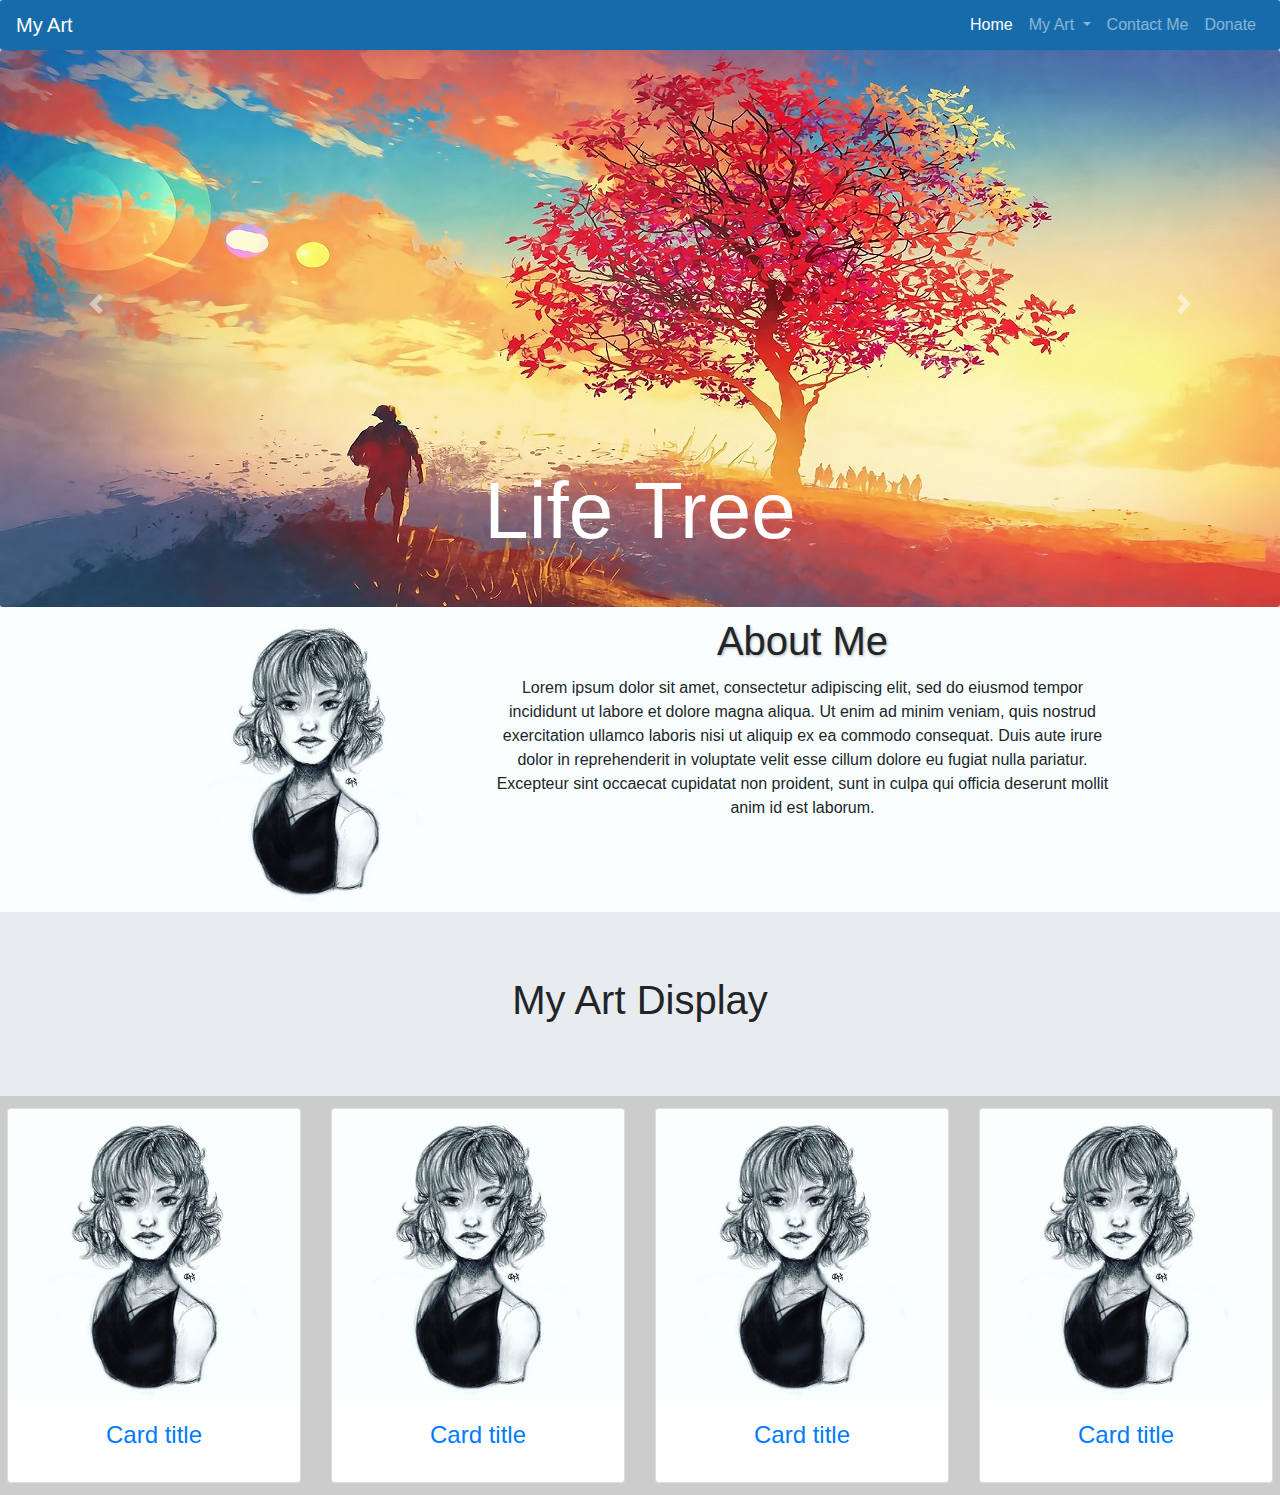
==== ArtWebSite/index.html @ 825c67de "Add files via upload" ====
<!DOCTYPE html>
<html>

<head>
  <meta charset="utf-8">
  <title>ArtLand</title>
  <link rel="stylesheet" href="css\BootStrap\bootstrap-grid.min.css" />
  <link rel="stylesheet" href="css\BootStrap\bootstrap.min.css" />
  <link rel="stylesheet" href="css\index.css" />

</head>

<body>

  <div class="container-fluid">
    <!-- ####################  NavBar  ####################  -->

    <nav class="navbar navbar-expand-lg navbar-dark">

      <a class="navbar-brand" href="#">My Art</a>
      <button class="navbar-toggler" type="button" data-toggle="collapse" data-target="#navbarSupportedContent" aria-controls="navbarSupportedContent" aria-expanded="false" aria-label="Toggle navigation">
    <span class="navbar-toggler-icon"></span>
  </button>

      <div class="collapse navbar-collapse" id="navbarSupportedContent">
        <ul class="navbar-nav ml-auto">
          <li class="nav-item active">
            <a class="nav-link" href="#">Home <span class="sr-only">(current)</span></a>
          </li>
          <li class="nav-item dropdown">
            <a class="nav-link dropdown-toggle" href="#" id="navbarDropdown" role="button" data-toggle="dropdown" aria-haspopup="true" aria-expanded="false">
          My Art
        </a>
            <div class="dropdown-menu" aria-labelledby="navbarDropdown">
              <a class="dropdown-item" href="#">Sketches</a>
              <div class="dropdown-divider"></div>
              <a class="dropdown-item" href="#">Animations</a>
              <div class="dropdown-divider"></div>
              <a class="dropdown-item" href="#">Gif</a>
              <div class="dropdown-divider"></div>
              <a class="dropdown-item" href="#">Digital Art</a>
            </div>
          </li>
          <li class="nav-item">
            <a class="nav-link" href="#">Contact Me</a>
          </li>
          <li class="nav-item">
            <a class="nav-link" href="#">Donate</a>
          </li>
        </ul>

      </div>
    </nav>
    <!-- ####################  carousel ####################  -->

    <div id="carouselExampleControls" class="carousel slide" data-ride="carousel">
      <div class="carousel-inner">
        <div class="carousel-item active">
          <img class="img-fluid d-block correction" src="assets\tithi-luadthong-digital-art-new.jpg" alt="First slide">
          <div class="carousel-caption d-none d-md-block">
            <h3 class="corousel-h3">Life Tree</h3>
          </div>
        </div>
        <div class="carousel-item">
          <img class="img-fluid d-block correction" src="assets\Serenity Digital Art_HD.jpg" alt="Second slide">
        </div>
        <div class="carousel-item">
          <img class="img-fluid d-block  correction" src="assets\touch_the_sky___90min_speedpaint_by_byzwa_dher-d873ctd.jpg" alt="Third slide">
        </div>
      </div>
      <a class="carousel-control-prev" href="#carouselExampleControls" role="button" data-slide="prev">
    <span class="carousel-control-prev-icon" aria-hidden="true"></span>
    <span class="sr-only">Previous</span>
  </a>
      <a class="carousel-control-next" href="#carouselExampleControls" role="button" data-slide="next">
    <span class="carousel-control-next-icon" aria-hidden="true"></span>
    <span class="sr-only">Next</span>
  </a>
    </div>

    <!--  ####################  AboutMe  ####################  -->

    <div class="container-flex AboutMe">
      <div class="row">
        <div class="col"></div>
        <div class="col-md-12 col-lg-3 AboutMe-img-cont">
          <img class="img-fluid AboutMe-pic" src="assets\ProfilePic.jpg" />
        </div>
        <div class="col-md-12 col-lg-6">
          <div class="row">
            <div class="col-12">
              <h1 class="AboutMe-h1">About Me</h1>
            </div>
          </div>
          <div class="row AboutMe-text">
            <div class="col-12">
              <p class="AboutMe-P">
                Lorem ipsum dolor sit amet, consectetur adipiscing elit, sed do eiusmod tempor incididunt ut labore et dolore magna aliqua. Ut enim ad minim veniam, quis nostrud exercitation ullamco laboris nisi ut aliquip ex ea commodo consequat. Duis aute irure dolor
                in reprehenderit in voluptate velit esse cillum dolore eu fugiat nulla pariatur. Excepteur sint occaecat cupidatat non proident, sunt in culpa qui officia deserunt mollit anim id est laborum.
              </p>
            </div>
          </div>
        </div>
        <div class="col"></div>
      </div>
    </div>


    <!--  ####################  Skill Display  ####################  -->
    <div class="Display-Container">
      <div class="jumbotron jumbotron-fluid">
        <div class="container">
          <h1 class="display-5">My Art Display</h1>
        </div>
      </div>
      <div class="card-container">
        <div class="row">
          <div class="col-lg-3 col-md-6 col-sm-12 card-padding">
            <a class="card-link" href="#">
              <div class="card">
                <img class="card-img-top" src="assets\ProfilePic.jpg" alt="Card image cap">
                <div class="card-body">
                  <h4 class="card-title">Card title</h4>
                </div>
              </div>
            </a>
          </div>
          <div class="col-lg-3 col-md-6 col-sm-12 card-padding">
            <a class="card-link" href="#">
              <div class="card">
                <img class="card-img-top" src="assets\ProfilePic.jpg" alt="Card image cap">
                <div class="card-body">
                  <h4 class="card-title">Card title</h4>
                </div>
              </div>
            </a>
          </div>
          <div class="col-lg-3 col-md-6 col-sm-12 card-padding">
            <a class="card-link" href="#">
              <div class="card">
                <img class="card-img-top" src="assets\ProfilePic.jpg" alt="Card image cap">
                <div class="card-body">
                  <h4 class="card-title">Card title</h4>
                </div>
              </div>
            </a>
          </div>
          <div class="col-lg-3 col-md-6 col-sm-12 card-padding">
            <a class="card-link" href="#">
              <div class="card">
                <img class="card-img-top" src="assets\ProfilePic.jpg" alt="Card image cap">
                <div class="card-body">
                  <h4 class="card-title">Card title</h4>
                </div>
              </div>
            </a>
          </div>
        </div>
      </div>
    </div>

    <!--  #################### footer  ####################  -->

    <div class="foot">
      <div class="row">

      </div>
    </div>
  </div>









  </div>

  <script src="https://code.jquery.com/jquery-3.2.1.slim.min.js" integrity="sha384-KJ3o2DKtIkvYIK3UENzmM7KCkRr/rE9/Qpg6aAZGJwFDMVNA/GpGFF93hXpG5KkN" crossorigin="anonymous"></script>
  <script src="https://cdnjs.cloudflare.com/ajax/libs/popper.js/1.12.3/umd/popper.min.js" integrity="sha384-vFJXuSJphROIrBnz7yo7oB41mKfc8JzQZiCq4NCceLEaO4IHwicKwpJf9c9IpFgh" crossorigin="anonymous"></script>
  <script src="https://maxcdn.bootstrapcdn.com/bootstrap/4.0.0-beta.2/js/bootstrap.min.js" integrity="sha384-alpBpkh1PFOepccYVYDB4do5UnbKysX5WZXm3XxPqe5iKTfUKjNkCk9SaVuEZflJ" crossorigin="anonymous"></script>

</body>

</html>
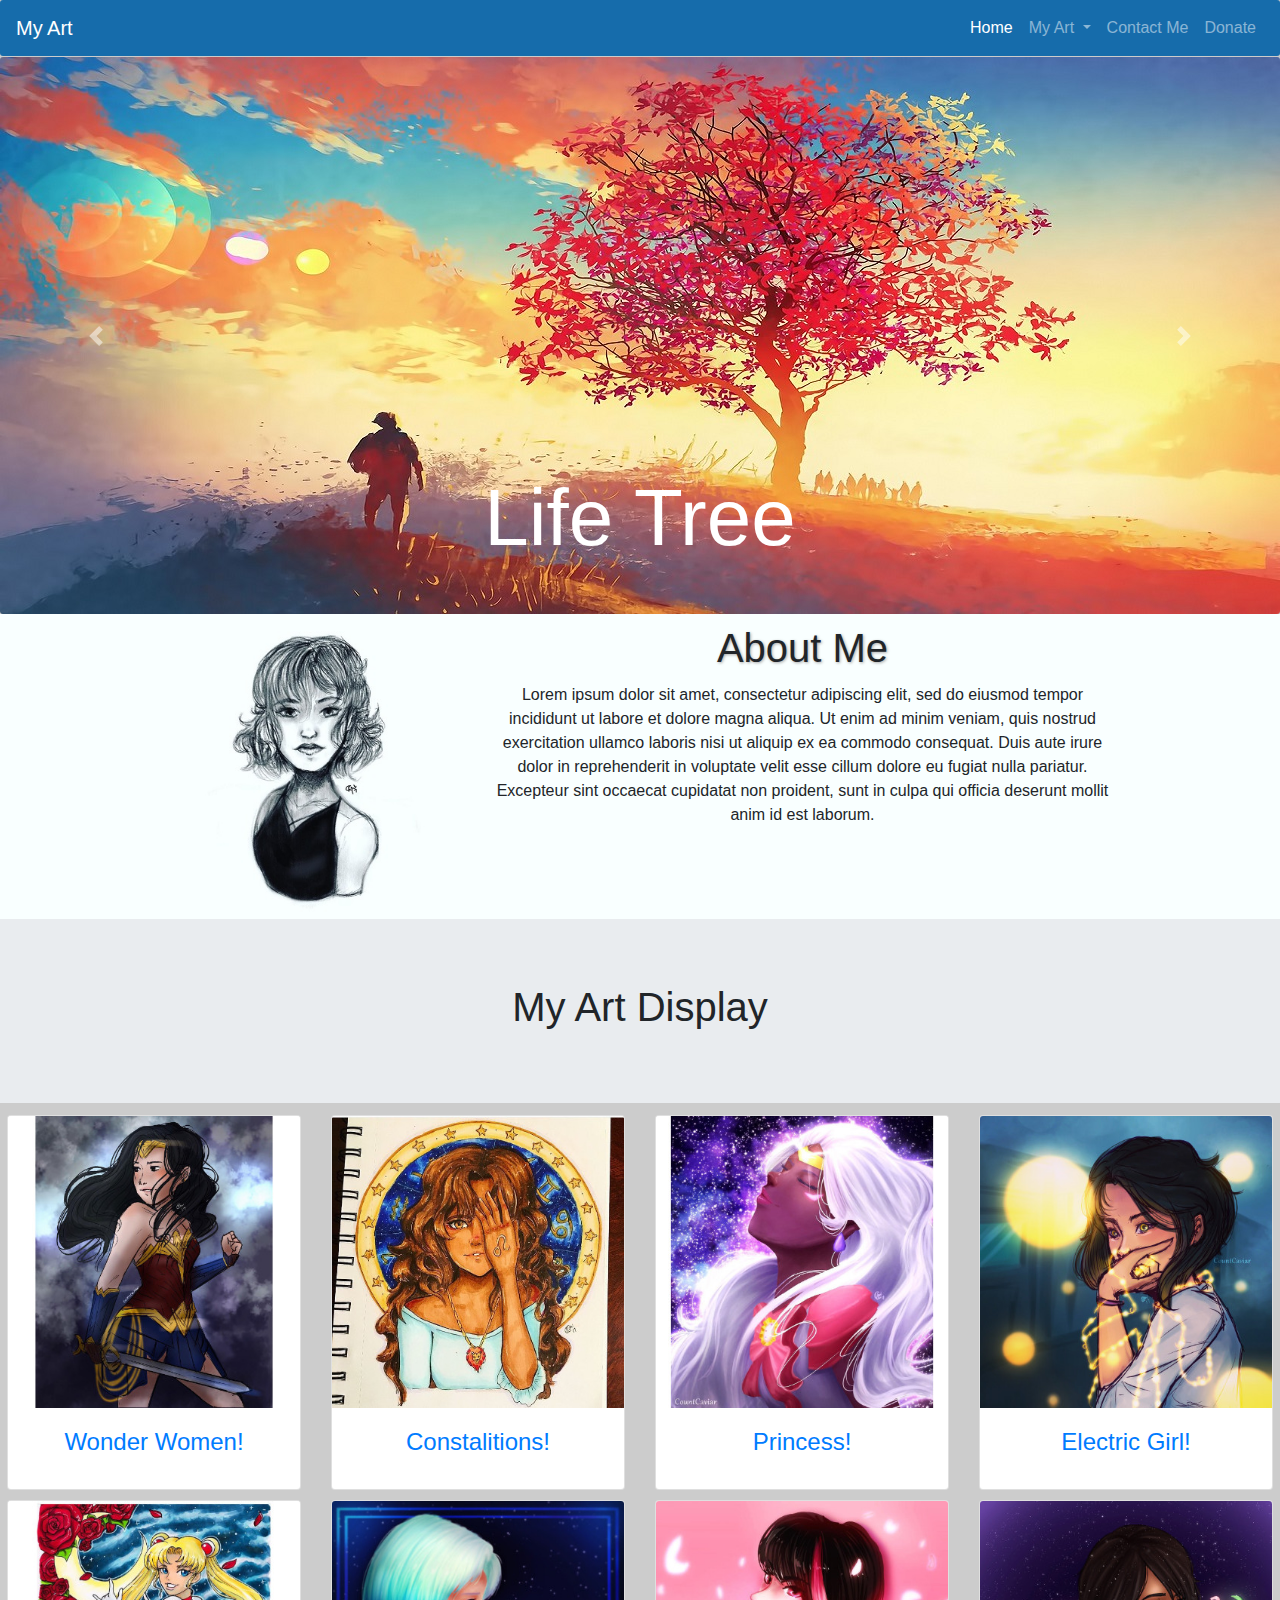
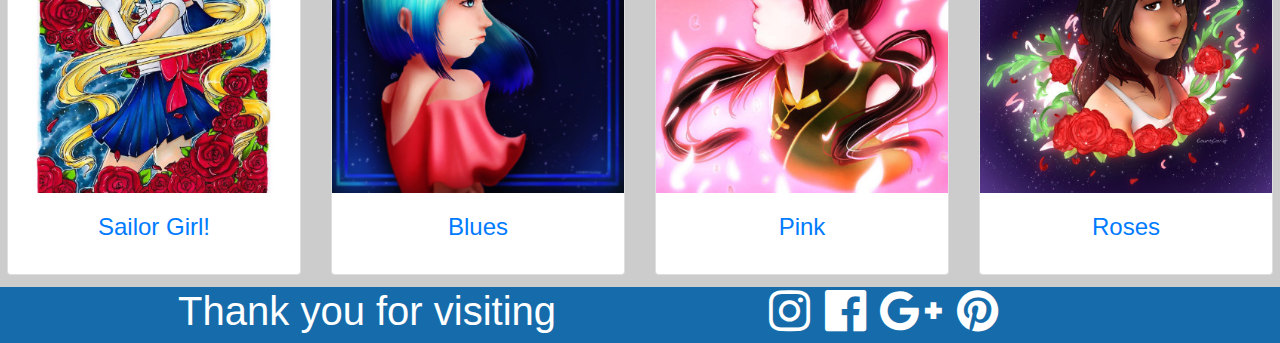
==== commit b575792b: "Add files via upload" ====
--- a/ArtWebSite/index.html
+++ b/ArtWebSite/index.html
@@ -4,6 +4,7 @@
 <head>
   <meta charset="utf-8">
   <title>ArtLand</title>
+  <link rel="stylesheet" href="https://maxcdn.bootstrapcdn.com/font-awesome/4.7.0/css/font-awesome.min.css" />
   <link rel="stylesheet" href="css\BootStrap\bootstrap-grid.min.css" />
   <link rel="stylesheet" href="css\BootStrap\bootstrap.min.css" />
   <link rel="stylesheet" href="css\index.css" />
@@ -84,7 +85,7 @@
       <div class="row">
         <div class="col"></div>
         <div class="col-md-12 col-lg-3 AboutMe-img-cont">
-          <img class="img-fluid AboutMe-pic" src="assets\ProfilePic.jpg" />
+          <img class="img-fluid AboutMe-pic" src="assets/ProfilePic.jpg" />
         </div>
         <div class="col-md-12 col-lg-6">
           <div class="row">
@@ -113,49 +114,8 @@
           <h1 class="display-5">My Art Display</h1>
         </div>
       </div>
-      <div class="card-container">
-        <div class="row">
-          <div class="col-lg-3 col-md-6 col-sm-12 card-padding">
-            <a class="card-link" href="#">
-              <div class="card">
-                <img class="card-img-top" src="assets\ProfilePic.jpg" alt="Card image cap">
-                <div class="card-body">
-                  <h4 class="card-title">Card title</h4>
-                </div>
-              </div>
-            </a>
-          </div>
-          <div class="col-lg-3 col-md-6 col-sm-12 card-padding">
-            <a class="card-link" href="#">
-              <div class="card">
-                <img class="card-img-top" src="assets\ProfilePic.jpg" alt="Card image cap">
-                <div class="card-body">
-                  <h4 class="card-title">Card title</h4>
-                </div>
-              </div>
-            </a>
-          </div>
-          <div class="col-lg-3 col-md-6 col-sm-12 card-padding">
-            <a class="card-link" href="#">
-              <div class="card">
-                <img class="card-img-top" src="assets\ProfilePic.jpg" alt="Card image cap">
-                <div class="card-body">
-                  <h4 class="card-title">Card title</h4>
-                </div>
-              </div>
-            </a>
-          </div>
-          <div class="col-lg-3 col-md-6 col-sm-12 card-padding">
-            <a class="card-link" href="#">
-              <div class="card">
-                <img class="card-img-top" src="assets\ProfilePic.jpg" alt="Card image cap">
-                <div class="card-body">
-                  <h4 class="card-title">Card title</h4>
-                </div>
-              </div>
-            </a>
-          </div>
-        </div>
+      <div class="card-container" id="CardContainer">
+
       </div>
     </div>
 
@@ -163,7 +123,15 @@
 
     <div class="foot">
       <div class="row">
-
+        <div class="col-lg-7">
+          <h1 class="Thankyounote">Thank you for visiting </h1>
+        </div>
+        <div class="col-lg-5 SocialMedia">
+          <a href="#" class="SMediaCont"><i class="fa fa-instagram fa-3x" aria-hidden="true"></i></a>
+          <a href="#" class="SMediaCont"><i class="fa fa-facebook-official fa-3x" aria-hidden="true"></i></a>
+          <a href="#" class="SMediaCont"><i class="fa fa-google-plus fa-3x" aria-hidden="true"></i></a>
+          <a href="#" class="SMediaCont"><i class="fa fa-pinterest fa-3x" aria-hidden="true"></i></a>
+        </div>
       </div>
     </div>
   </div>
@@ -182,6 +150,13 @@
   <script src="https://cdnjs.cloudflare.com/ajax/libs/popper.js/1.12.3/umd/popper.min.js" integrity="sha384-vFJXuSJphROIrBnz7yo7oB41mKfc8JzQZiCq4NCceLEaO4IHwicKwpJf9c9IpFgh" crossorigin="anonymous"></script>
   <script src="https://maxcdn.bootstrapcdn.com/bootstrap/4.0.0-beta.2/js/bootstrap.min.js" integrity="sha384-alpBpkh1PFOepccYVYDB4do5UnbKysX5WZXm3XxPqe5iKTfUKjNkCk9SaVuEZflJ" crossorigin="anonymous"></script>
 
+  <script type="text/javascript" src="javaScript\index.js"></script>
+  <script>
+    OnStart();
+  </script>
+
+
+
 </body>
 
-</html>
+</html>